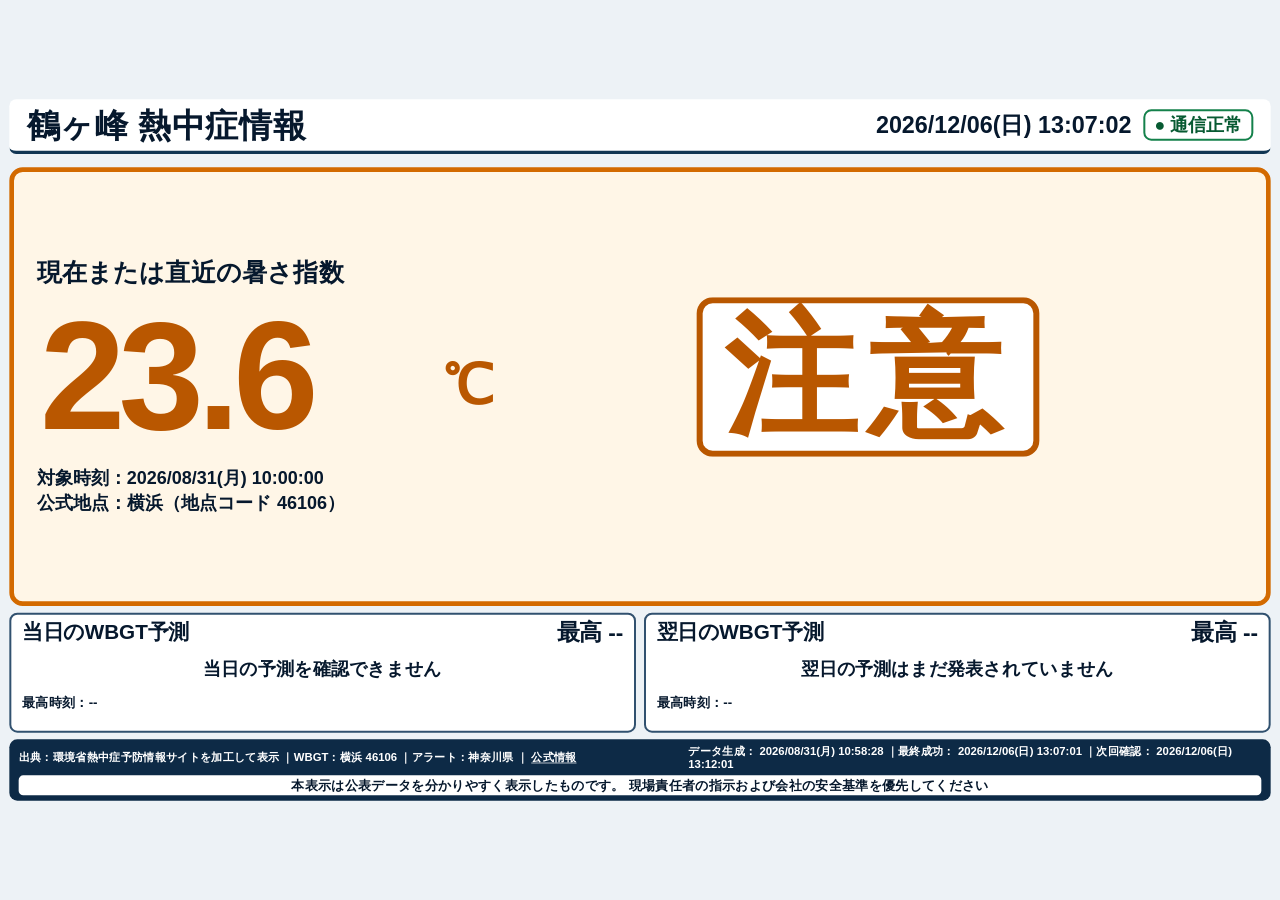
==== index.html @ ee01429f "Update index.html" ====
<!doctype html>
<html lang="ja">
<head>
  <meta charset="utf-8">

  <meta
    name="viewport"
    content="width=device-width, initial-scale=1, viewport-fit=cover"
  >

  <meta name="color-scheme" content="light">

  <meta
    name="description"
    content="神奈川県の熱中症警戒情報と横浜地点の暑さ指数を表示します。"
  >

  <title>鶴ヶ峰 熱中症情報</title>

  <!-- 既存CSSを読み込んだうえで、下のCSSで表示を上書きします -->
  <link rel="stylesheet" href="./style.css">

  <style>
    /*
     * このindex.html内のCSSを最終優先とします。
     * 1920×1080、1366×768、1280×720、ブラウザ拡大縮小に対応します。
     */

    :root {
      color-scheme: light;

      --page-background: #edf2f6;
      --panel-background: #ffffff;
      --text-color: #06182d;
      --sub-text-color: #29435d;
      --primary-color: #103553;
      --border-color: #31516f;

      --unknown-color: #5e6c79;
      --normal-color: #176943;
      --warning-color: #9b3b00;
      --special-color: #711934;
      --failure-color: #8b1e1e;

      font-family:
        "BIZ UDPGothic",
        "Yu Gothic",
        "YuGothic",
        "Meiryo",
        sans-serif;

      font-weight: 700;
      color: var(--text-color);
      background: var(--page-background);
    }

    * {
      box-sizing: border-box;
    }

    html,
    body {
      width: 100%;
      min-width: 0;
      min-height: 100%;
      margin: 0;
      padding: 0;
      background: var(--page-background);
    }

    /*
     * 以前のstyle.cssにあるoverflow:hiddenを上書きします。
     * 低い画面や拡大表示でも、重ねずに必要時だけスクロール可能にします。
     */
    html {
      overflow-x: hidden;
      overflow-y: auto;
    }

    body {
      overflow-x: hidden;
      overflow-y: auto;
    }

    /*
     * 画面全体
     *
     * 通常の16:9画面では1画面に収めます。
     * 高さ不足時は要素を重ねず、自然に下へ続けます。
     */
    .signage {
      width: 100%;
      min-height: 100svh;
      margin: 0;
      padding:
        clamp(6px, 0.8vw, 16px)
        clamp(6px, 0.9vw, 18px);

      display: grid;
      grid-template-columns: minmax(0, 1fr);
      grid-template-areas:
        "header"
        "stale"
        "alert"
        "wbgt"
        "forecasts"
        "footer";

      grid-template-rows:
        auto
        auto
        minmax(0, auto)
        minmax(0, 1fr)
        minmax(0, auto)
        auto;

      gap: clamp(6px, 0.7vw, 14px);
    }

    /*
     * ヘッダー
     */
    .signage-header {
      grid-area: header;

      min-width: 0;
      min-height: clamp(62px, 8vh, 96px);

      display: flex;
      align-items: center;
      justify-content: space-between;
      gap: clamp(8px, 1.2vw, 24px);

      padding:
        clamp(8px, 1vh, 16px)
        clamp(12px, 1.6vw, 30px);

      background: var(--panel-background);
      border-bottom: clamp(5px, 0.4vw, 8px) solid var(--primary-color);
      border-radius: clamp(10px, 0.8vw, 16px);
    }

    .signage-title {
      min-width: 0;
      margin: 0;

      color: var(--text-color);

      font-size: clamp(26px, 3vw, 58px);
      font-weight: 900;
      line-height: 1.08;
      letter-spacing: 0.01em;

      white-space: nowrap;
    }

    .header-information {
      min-width: 0;

      display: flex;
      align-items: center;
      justify-content: flex-end;
      gap: clamp(8px, 1vw, 18px);

      flex: 0 1 auto;
    }

    #clock {
      min-width: 0;

      font-size: clamp(20px, 2vw, 39px);
      font-weight: 800;
      line-height: 1.1;

      white-space: nowrap;
      font-variant-numeric: tabular-nums;
    }

    #net {
      flex: 0 0 auto;

      padding: 0.22em 0.5em;

      color: var(--failure-color);
      background: #ffffff;
      border: clamp(3px, 0.25vw, 5px) solid currentColor;
      border-radius: 12px;

      font-size: clamp(18px, 1.6vw, 31px);
      font-weight: 900;
      line-height: 1.1;

      white-space: nowrap;
    }

    #net.ok {
      color: #075a32;
      border-color: #14814b;
    }

    #net.ng {
      color: var(--failure-color);
      border-color: #b32d23;
    }

    /*
     * 古いデータ警告
     */
    #stale {
      grid-area: stale;

      width: 100%;
      margin: 0;
      padding: clamp(7px, 0.7vh, 12px) clamp(12px, 1vw, 20px);

      color: #ffffff;
      background: #8b1e1e;
      border: clamp(3px, 0.25vw, 5px) solid #ffffff;
      border-radius: 12px;

      text-align: center;

      font-size: clamp(20px, 2.2vw, 42px);
      font-weight: 900;
      line-height: 1.15;
    }

    #stale[hidden] {
      display: none !important;
    }

    #stale.critical {
      background: #51000f;
      border-color: #ffccd4;
    }

    /*
     * テスト表示
     */
    #test {
      position: fixed;
      z-index: 9999;
      top: 0;
      right: 0;
      left: 0;

      padding: 8px 16px;

      color: #ffffff;
      background: #7a001e;
      border-bottom: 6px solid #ffffff;

      text-align: center;

      font-size: clamp(24px, 2.4vw, 44px);
      font-weight: 900;
    }

    #test[hidden] {
      display: none !important;
    }

    /*
     * アラート領域
     */
    .alert-panel {
      grid-area: alert;

      min-width: 0;
      min-height: clamp(170px, 28vh, 320px);

      display: grid;
      grid-template-columns: clamp(62px, 6vw, 112px) minmax(0, 1fr);
      align-items: center;
      gap: clamp(12px, 1.4vw, 28px);

      padding:
        clamp(14px, 1.5vh, 24px)
        clamp(16px, 2vw, 38px);

      background: var(--panel-background);
      border: clamp(6px, 0.55vw, 11px) solid var(--unknown-color);
      border-radius: clamp(14px, 1vw, 20px);
    }

    .alert-symbol {
      width: clamp(58px, 5.6vw, 104px);
      height: clamp(58px, 5.6vw, 104px);

      display: grid;
      place-items: center;

      color: #ffffff;
      background: var(--unknown-color);
      border-radius: 50%;

      font-size: clamp(40px, 4.3vw, 80px);
      font-weight: 900;
      line-height: 1;
    }

    .alert-content {
      min-width: 0;
    }

    .alert-caption {
      display: block;

      margin: 0 0 clamp(2px, 0.3vh, 7px);

      color: var(--text-color);

      font-size: clamp(17px, 1.55vw, 30px);
      font-weight: 800;
      line-height: 1.2;
    }

    #alertText {
      margin: 0;

      color: var(--text-color);

      font-size: clamp(42px, 5.2vw, 96px);
      font-weight: 900;
      line-height: 1.02;

      overflow-wrap: anywhere;
    }

    #alertTime {
      margin: clamp(4px, 0.5vh, 9px) 0 0;

      color: var(--text-color);

      font-size: clamp(18px, 1.6vw, 31px);
      font-weight: 800;
      line-height: 1.2;

      overflow-wrap: anywhere;
    }

    .alert-panel.special {
      background: #fff2f6;
      border-color: var(--special-color);
    }

    .alert-panel.special .alert-symbol {
      background: var(--special-color);
    }

    .alert-panel.warning {
      background: #fff6ed;
      border-color: var(--warning-color);
    }

    .alert-panel.warning .alert-symbol {
      background: var(--warning-color);
    }

    .alert-panel.none {
      background: #f0fff8;
      border-color: var(--normal-color);
    }

    .alert-panel.none .alert-symbol {
      background: var(--normal-color);
    }

    .alert-panel.unknown {
      background: #ffffff;
      border-color: var(--unknown-color);
    }

    .alert-panel.unknown .alert-symbol {
      background: var(--unknown-color);
    }

    /*
     * WBGT領域
     */
    .wbgt-panel {
      grid-area: wbgt;

      min-width: 0;
      min-height: clamp(220px, 30vh, 360px);

      display: grid;
      grid-template-columns: minmax(0, 1fr);
      align-content: center;

      padding:
        clamp(12px, 1.4vh, 24px)
        clamp(16px, 1.6vw, 30px);

      background: var(--panel-background);
      border: clamp(4px, 0.35vw, 7px) solid var(--border-color);
      border-radius: clamp(14px, 1vw, 20px);
    }

    .panel-heading {
      margin: 0 0 clamp(7px, 0.8vh, 14px);

      color: var(--text-color);

      font-size: clamp(24px, 2.2vw, 42px);
      font-weight: 900;
      line-height: 1.15;
    }

    .wbgt-main {
      min-width: 0;

      display: flex;
      align-items: baseline;
      flex-wrap: wrap;
      gap:
        clamp(6px, 0.7vw, 14px)
        clamp(10px, 1.2vw, 24px);
    }

    #value {
      color: var(--text-color);

      font-size: clamp(96px, 14vw, 245px);
      font-weight: 900;
      line-height: 0.88;

      font-variant-numeric: tabular-nums;
      letter-spacing: -0.04em;
    }

    .wbgt-unit {
      color: var(--text-color);

      font-size: clamp(38px, 4.6vw, 84px);
      font-weight: 900;
      line-height: 1;
    }

    #rank {
      padding: 0.12em 0.3em;

      color: var(--text-color);
      background: #ffffff;
      border: clamp(4px, 0.35vw, 7px) solid currentColor;
      border-radius: 13px;

      font-size: clamp(30px, 3.5vw, 65px);
      font-weight: 900;
      line-height: 1.05;

      white-space: nowrap;
    }

    .wbgt-detail {
      margin: clamp(5px, 0.6vh, 10px) 0 0;

      color: var(--text-color);

      font-size: clamp(17px, 1.45vw, 28px);
      font-weight: 800;
      line-height: 1.25;

      overflow-wrap: anywhere;
    }

    .wbgt-panel.danger {
      background: #fff1f1;
      border-color: #8b1e1e;
    }

    .wbgt-panel.danger #rank {
      color: #8b1e1e;
    }

    .wbgt-panel.severe {
      background: #fff5e9;
      border-color: #9b3b00;
    }

    .wbgt-panel.severe #rank {
      color: #853100;
    }

    .wbgt-panel.caution {
      background: #fffbe8;
      border-color: #806000;
    }

    .wbgt-panel.caution #rank {
      color: #6a4f00;
    }

    .wbgt-panel.safe {
      background: #effcf5;
      border-color: #176b43;
    }

    .wbgt-panel.safe #rank {
      color: #17623e;
    }

    .wbgt-panel.unknown {
      background: #ffffff;
      border-color: var(--unknown-color);
    }

    /*
     * 予測エリア
     */
    .forecast-grid {
      grid-area: forecasts;

      min-width: 0;

      display: grid;
      grid-template-columns: repeat(2, minmax(0, 1fr));
      align-items: stretch;
      gap: clamp(7px, 0.9vw, 16px);
    }

    .forecast-card {
      min-width: 0;

      padding:
        clamp(10px, 1vh, 18px)
        clamp(12px, 1.1vw, 22px);

      background: var(--panel-background);
      border: clamp(3px, 0.3vw, 6px) solid var(--border-color);
      border-radius: clamp(12px, 0.9vw, 18px);
    }

    .forecast-header {
      min-width: 0;

      display: flex;
      align-items: center;
      justify-content: space-between;
      gap: 12px;
    }

    .forecast-title {
      min-width: 0;
      margin: 0;

      font-size: clamp(23px, 2.1vw, 40px);
      font-weight: 900;
      line-height: 1.15;
    }

    .forecast-maximum {
      flex: 0 0 auto;

      font-size: clamp(24px, 2.35vw, 45px);
      font-weight: 900;
      line-height: 1;

      white-space: nowrap;
    }

    .slots {
      min-width: 0;

      display: grid;
      grid-template-columns: repeat(6, minmax(0, 1fr));
      gap: clamp(3px, 0.35vw, 8px);

      margin-top: clamp(7px, 0.7vh, 12px);
    }

    .slot {
      min-width: 0;

      padding: clamp(3px, 0.35vw, 7px);

      background: #edf3f8;
      border: clamp(2px, 0.18vw, 3px) solid #9aabba;
      border-radius: 9px;

      text-align: center;
    }

    .slot time {
      display: block;

      font-size: clamp(14px, 1.15vw, 22px);
      font-weight: 800;
      line-height: 1.1;

      white-space: nowrap;
    }

    .slot b {
      display: block;

      font-size: clamp(24px, 2.3vw, 44px);
      font-weight: 900;
      line-height: 1.1;

      white-space: nowrap;
    }

    .empty {
      grid-column: 1 / -1;

      padding: clamp(14px, 1.8vh, 30px) 8px;

      text-align: center;

      font-size: clamp(19px, 1.7vw, 32px);
      font-weight: 800;
      line-height: 1.25;
    }

    .forecast-time {
      margin: clamp(5px, 0.6vh, 10px) 0 0;

      font-size: clamp(16px, 1.35vw, 26px);
      font-weight: 800;
      line-height: 1.2;
    }

    /*
     * フッター
     */
    .signage-footer {
      grid-area: footer;

      min-width: 0;

      display: grid;
      grid-template-columns: minmax(0, 1.2fr) minmax(0, 1fr);
      align-items: center;
      gap: 5px 18px;

      padding:
        clamp(7px, 0.7vh, 12px)
        clamp(10px, 1vw, 20px);

      color: #ffffff;
      background: #0d2a46;
      border-radius: 12px;

      font-size: clamp(13px, 1vw, 20px);
      font-weight: 800;
      line-height: 1.22;
    }

    .signage-footer a {
      color: #ffffff;
      text-decoration: underline;
      text-underline-offset: 0.12em;
    }

    .footer-source,
    .footer-times {
      min-width: 0;
      overflow-wrap: anywhere;
    }

    .footer-notice {
      grid-column: 1 / -1;

      margin: 0;
      padding: 4px 8px;

      color: var(--text-color);
      background: #ffffff;
      border-radius: 7px;

      text-align: center;

      font-size: clamp(15px, 1.25vw, 24px);
      font-weight: 900;
      line-height: 1.2;
    }

    /*
     * 画面幅が狭い場合
     */
    @media (max-width: 1100px) {
      .signage-header {
        align-items: flex-start;
        flex-direction: column;
      }

      .signage-title {
        white-space: normal;
      }

      .header-information {
        width: 100%;
        justify-content: space-between;
      }

      .forecast-grid {
        grid-template-columns: minmax(0, 1fr);
      }

      .signage-footer {
        grid-template-columns: minmax(0, 1fr);
      }

      .footer-notice {
        grid-column: 1;
      }
    }

    /*
     * 高さが小さい16:9画面
     *
     * 各領域の高さを固定せず、文字サイズと余白だけを抑えます。
     * 重なりを発生させません。
     */
    @media (max-height: 820px) and (min-width: 1101px) {
      .signage {
        gap: 6px;
        padding: 6px 8px;
      }

      .signage-header {
        min-height: 58px;
        padding-top: 5px;
        padding-bottom: 5px;
      }

      .alert-panel {
        min-height: 145px;
        padding-top: 8px;
        padding-bottom: 8px;
      }

      .wbgt-panel {
        min-height: 190px;
        padding-top: 8px;
        padding-bottom: 8px;
      }

      #value {
        font-size: clamp(82px, 10.5vw, 145px);
      }

      .forecast-card {
        padding-top: 6px;
        padding-bottom: 6px;
      }

      .slot {
        padding-top: 2px;
        padding-bottom: 2px;
      }

      .footer-notice {
        font-size: clamp(14px, 1.1vw, 20px);
      }
    }

    /*
     * ブラウザ拡大率が高い場合や極端に小さい画面
     */
    @media (max-width: 760px) {
      .header-information {
        align-items: flex-start;
        flex-direction: column;
      }

      .alert-panel {
        grid-template-columns: minmax(0, 1fr);
      }

      .alert-symbol {
        width: 56px;
        height: 56px;
      }

      .wbgt-main {
        align-items: flex-start;
      }

      .slots {
        grid-template-columns: repeat(3, minmax(0, 1fr));
      }
    }

    /*
     * OSやブラウザで動きを抑制する設定
     */
    @media (prefers-reduced-motion: reduce) {
      *,
      *::before,
      *::after {
        scroll-behavior: auto !important;
        animation: none !important;
        transition: none !important;
      }
    }
  </style>
</head>

<body>
  <!-- ローカルテスト時のみscript.jsが表示に切り替える領域 -->
  <div id="test" hidden>
    テスト表示・実情報ではありません
  </div>

  <main class="signage">
    <!-- ヘッダー -->
    <header class="signage-header">
      <h1 class="signage-title">
        鶴ヶ峰 熱中症情報
      </h1>

      <div class="header-information">
        <time id="clock" aria-label="現在日時">
          --/--/-- --:--:--
        </time>

        <span id="net" role="status">
          ● 取得中
        </span>
      </div>
    </header>

    <!-- 15分・30分経過時の警告 -->
    <div id="stale" role="alert" hidden></div>

    <!-- 熱中症警戒情報 -->
    <section
      id="alert"
      class="alert-panel unknown"
      aria-labelledby="alertText"
    >
      <div class="alert-symbol" aria-hidden="true">
        !
      </div>

      <div class="alert-content">
        <span class="alert-caption">
          熱中症警戒情報｜対象：神奈川県
        </span>

        <h2 id="alertText">
          情報取得中
        </h2>

        <p id="alertTime">
          発表日時：--
        </p>
      </div>
    </section>

    <!-- 現在または直近のWBGT -->
    <section
      id="wbgt"
      class="wbgt-panel unknown"
      aria-labelledby="wbgtHeading"
    >
      <h2 id="wbgtHeading" class="panel-heading">
        現在または直近の暑さ指数
      </h2>

      <div class="wbgt-main">
        <span id="value">
          --
        </span>

        <span class="wbgt-unit">
          ℃
        </span>

        <strong id="rank">
          判定不能
        </strong>
      </div>

      <p id="obsTime" class="wbgt-detail">
        対象時刻：--
      </p>

      <p class="wbgt-detail">
        公式地点：横浜（地点コード 46106）
      </p>
    </section>

    <!-- 予測 -->
    <section
      class="forecast-grid"
      aria-label="暑さ指数予測"
    >
      <!-- 当日 -->
      <article class="forecast-card">
        <div class="forecast-header">
          <h2 class="forecast-title">
            当日のWBGT予測
          </h2>

          <strong id="todayMax" class="forecast-maximum">
            最高 --
          </strong>
        </div>

        <div id="today" class="slots">
          <div class="empty">
            予測データを取得しています
          </div>
        </div>

        <p id="todayAt" class="forecast-time">
          最高時刻：--
        </p>
      </article>

      <!-- 翌日 -->
      <article class="forecast-card">
        <div class="forecast-header">
          <h2 class="forecast-title">
            翌日のWBGT予測
          </h2>

          <strong id="tomMax" class="forecast-maximum">
            最高 --
          </strong>
        </div>

        <div id="tom" class="slots">
          <div class="empty">
            予測データを取得しています
          </div>
        </div>

        <p id="tomAt" class="forecast-time">
          最高時刻：--
        </p>
      </article>
    </section>

    <!-- フッター -->
    <footer class="signage-footer">
      <div class="footer-source">
        出典：環境省熱中症予防情報サイトを加工して表示
        ｜WBGT：横浜 46106
        ｜アラート：神奈川県
        ｜
        <a
          href="https://www.wbgt.env.go.jp/"
          target="_blank"
          rel="noopener noreferrer"
        >
          公式情報
        </a>
      </div>

      <div class="footer-times">
        データ生成：
        <span id="generated">--</span>
        ｜最終成功：
        <span id="success">--</span>
        ｜次回確認：
        <span id="next">--</span>
      </div>

      <p class="footer-notice">
        本表示は公表データを分かりやすく表示したものです。
        現場責任者の指示および会社の安全基準を優先してください
      </p>
    </footer>

    <!--
      script.jsとの互換性維持用です。
      「いま取る行動」は画面へ表示しません。
    -->
    <span id="action" hidden aria-hidden="true"></span>
  </main>

<script src="./config.js?v=31"></script>
<script src="./script.js?v=31"></script>
  <style id="signage-auto-fit-style">
  /*
   * サイネージ全体を1920×1080の固定キャンバスとして構成し、
   * ブラウザの表示領域に合わせて画面全体を自動縮小します。
   *
   * ブラウザズームによって各パネルの配置を変更せず、
   * 完成した16:9画面を丸ごと拡大縮小します。
   */

  html,
  body {
    width: 100%;
    height: 100%;
    min-width: 0;
    min-height: 0;
    margin: 0;
    padding: 0;
    overflow: hidden !important;
    background: #edf2f6;
  }

  body {
    position: relative;
  }

  /*
   * 1920×1080の固定レイアウト
   */
  main.signage {
    position: absolute !important;
    top: 0;
    left: 0;

    width: 1920px !important;
    min-width: 1920px !important;
    max-width: none !important;

    height: 1080px !important;
    min-height: 1080px !important;
    max-height: 1080px !important;

    margin: 0 !important;
    padding: 14px !important;

    display: grid !important;

    grid-template-columns: minmax(0, 1fr) !important;

    grid-template-areas:
      "header"
      "stale"
      "alert"
      "wbgt"
      "forecasts"
      "footer" !important;

    grid-template-rows:
      82px
      auto
      240px
      minmax(280px, 1fr)
      180px
      92px !important;

    gap: 10px !important;

    overflow: hidden !important;

    transform-origin: top left !important;

    /*
     * JavaScriptがこの値を表示領域に応じて変更します。
     */
    transform: scale(var(--signage-scale, 1)) !important;
  }

  /*
   * ブラウザズーム時もヘッダーを横並びのまま維持
   */
  main.signage .signage-header {
    min-width: 0 !important;
    width: auto !important;
    min-height: 0 !important;
    height: auto !important;

    display: flex !important;
    flex-direction: row !important;
    align-items: center !important;
    justify-content: space-between !important;

    padding: 8px 26px !important;
    gap: 20px !important;
  }

  main.signage .signage-title {
    margin: 0 !important;

    font-size: 50px !important;
    line-height: 1 !important;

    white-space: nowrap !important;
  }

  main.signage .header-information {
    width: auto !important;

    display: flex !important;
    flex-direction: row !important;
    align-items: center !important;
    justify-content: flex-end !important;

    gap: 18px !important;
  }

  main.signage #clock {
    font-size: 35px !important;
    line-height: 1 !important;
    white-space: nowrap !important;
  }

  main.signage #net {
    font-size: 27px !important;
    white-space: nowrap !important;
  }

  /*
   * 更新停止警告
   */
  main.signage #stale {
    width: 100% !important;
    margin: 0 !important;
    padding: 8px 16px !important;

    font-size: 34px !important;
    line-height: 1.1 !important;
  }

  main.signage #stale[hidden] {
    display: none !important;
  }

  /*
   * アラート領域
   */
  main.signage .alert-panel {
    min-width: 0 !important;
    width: auto !important;

    min-height: 0 !important;
    height: auto !important;

    display: grid !important;
    grid-template-columns: 96px minmax(0, 1fr) !important;
    align-items: center !important;

    gap: 24px !important;
    padding: 18px 32px !important;
  }

  main.signage .alert-symbol {
    width: 84px !important;
    height: 84px !important;

    font-size: 65px !important;
  }

  main.signage .alert-caption {
    font-size: 26px !important;
    line-height: 1.1 !important;
  }

  main.signage #alertText {
    margin: 4px 0 !important;

    font-size: 73px !important;
    line-height: 1 !important;

    white-space: normal !important;
    overflow-wrap: anywhere !important;
  }

  main.signage #alertTime {
    margin: 5px 0 0 !important;

    font-size: 27px !important;
    line-height: 1.1 !important;
  }

  /*
   * WBGT領域
   */
  main.signage .wbgt-panel {
    min-width: 0 !important;
    width: auto !important;

    min-height: 0 !important;
    height: auto !important;

    padding: 14px 26px !important;

    display: grid !important;
    grid-template-columns: minmax(0, 1fr) !important;
    align-content: center !important;

    overflow: hidden !important;
  }

  main.signage .panel-heading {
    margin: 0 0 6px !important;

    font-size: 33px !important;
    line-height: 1.1 !important;
  }

  main.signage .wbgt-main {
    display: flex !important;
    flex-direction: row !important;
    flex-wrap: nowrap !important;
    align-items: baseline !important;

    gap: 18px !important;
  }

  main.signage #value {
    font-size: 205px !important;
    line-height: 0.84 !important;
    letter-spacing: -8px !important;

    white-space: nowrap !important;
  }

  main.signage .wbgt-unit {
    font-size: 70px !important;
    line-height: 1 !important;
  }

  main.signage #rank {
    padding: 6px 14px !important;

    font-size: 50px !important;
    line-height: 1 !important;

    white-space: nowrap !important;
  }

  main.signage .wbgt-detail {
    margin: 4px 0 0 !important;

    font-size: 24px !important;
    line-height: 1.15 !important;
  }

  /*
   * 当日・翌日の予測は常に横並び
   */
  main.signage .forecast-grid {
    min-width: 0 !important;
    width: auto !important;

    display: grid !important;
    grid-template-columns:
      minmax(0, 1fr)
      minmax(0, 1fr) !important;

    gap: 12px !important;
  }

  main.signage .forecast-card {
    min-width: 0 !important;
    width: auto !important;

    padding: 9px 16px !important;

    overflow: hidden !important;
  }

  main.signage .forecast-header {
    display: flex !important;
    flex-direction: row !important;
    align-items: center !important;
    justify-content: space-between !important;

    gap: 10px !important;
  }

  main.signage .forecast-title {
    margin: 0 !important;

    font-size: 31px !important;
    line-height: 1 !important;

    white-space: nowrap !important;
  }

  main.signage .forecast-maximum {
    font-size: 34px !important;
    line-height: 1 !important;
    white-space: nowrap !important;
  }

  main.signage .slots {
    min-width: 0 !important;

    display: grid !important;
    grid-template-columns:
      repeat(6, minmax(0, 1fr)) !important;

    gap: 5px !important;
    margin-top: 7px !important;
  }

  main.signage .slot {
    min-width: 0 !important;

    padding: 3px !important;
  }

  main.signage .slot time {
    font-size: 20px !important;
    line-height: 1 !important;
    white-space: nowrap !important;
  }

  main.signage .slot b {
    font-size: 35px !important;
    line-height: 1.05 !important;
    white-space: nowrap !important;
  }

  main.signage .empty {
    grid-column: 1 / -1 !important;

    padding: 18px 6px !important;

    font-size: 27px !important;
    line-height: 1.1 !important;
  }

  main.signage .forecast-time {
    margin: 5px 0 0 !important;

    font-size: 20px !important;
    line-height: 1 !important;
  }

  /*
   * フッターは常に2列
   */
  main.signage .signage-footer {
    min-width: 0 !important;
    width: auto !important;

    display: grid !important;
    grid-template-columns:
      minmax(0, 1.15fr)
      minmax(0, 1fr) !important;

    align-items: center !important;

    gap: 4px 16px !important;
    padding: 7px 14px !important;

    font-size: 17px !important;
    line-height: 1.15 !important;

    overflow: hidden !important;
  }

  main.signage .footer-source,
  main.signage .footer-times {
    min-width: 0 !important;
    overflow-wrap: anywhere !important;
  }

  main.signage .footer-notice {
    grid-column: 1 / -1 !important;

    margin: 0 !important;
    padding: 4px 8px !important;

    font-size: 20px !important;
    line-height: 1.1 !important;
  }

  /*
   * 以前設定した画面幅・画面高さ用のメディアクエリを
   * 実質的に無効化するため、固定レイアウトを再指定します。
   */
  @media (max-width: 1100px) {
    main.signage .signage-header {
      flex-direction: row !important;
      align-items: center !important;
    }

    main.signage .signage-title {
      white-space: nowrap !important;
    }

    main.signage .header-information {
      width: auto !important;
      flex-direction: row !important;
      justify-content: flex-end !important;
    }

    main.signage .forecast-grid {
      grid-template-columns:
        minmax(0, 1fr)
        minmax(0, 1fr) !important;
    }

    main.signage .signage-footer {
      grid-template-columns:
        minmax(0, 1.15fr)
        minmax(0, 1fr) !important;
    }

    main.signage .footer-notice {
      grid-column: 1 / -1 !important;
    }
  }

  @media (max-width: 760px) {
    main.signage .header-information {
      flex-direction: row !important;
      align-items: center !important;
    }

    main.signage .alert-panel {
      grid-template-columns:
        96px
        minmax(0, 1fr) !important;
    }

    main.signage .slots {
      grid-template-columns:
        repeat(6, minmax(0, 1fr)) !important;
    }
  }
</style>

<script>
  (() => {
    'use strict';

    const DESIGN_WIDTH = 1920;
    const DESIGN_HEIGHT = 1080;

    let resizeFrame = 0;

    function fitSignageToViewport() {
      const signage = document.querySelector('main.signage');

      if (!signage) {
        return;
      }

      /*
       * visualViewportが使用できる場合は、
       * ブラウザズーム後の実際の表示領域を利用します。
       */
      const viewportWidth =
        window.visualViewport?.width ||
        document.documentElement.clientWidth ||
        window.innerWidth;

      const viewportHeight =
        window.visualViewport?.height ||
        document.documentElement.clientHeight ||
        window.innerHeight;

      if (
        !Number.isFinite(viewportWidth) ||
        !Number.isFinite(viewportHeight) ||
        viewportWidth <= 0 ||
        viewportHeight <= 0
      ) {
        return;
      }

      /*
       * 横方向と縦方向の両方に収まる倍率を採用します。
       * 拡大時も縮小時も、パネルの配置関係は変えません。
       */
      const scale = Math.min(
        viewportWidth / DESIGN_WIDTH,
        viewportHeight / DESIGN_HEIGHT
      );

      const safeScale =
        Number.isFinite(scale) && scale > 0
          ? scale
          : 1;

      signage.style.setProperty(
        '--signage-scale',
        String(safeScale)
      );

      /*
       * 画面中央へ配置します。
       */
      const displayedWidth =
        DESIGN_WIDTH * safeScale;

      const displayedHeight =
        DESIGN_HEIGHT * safeScale;

      const left = Math.max(
        0,
        (viewportWidth - displayedWidth) / 2
      );

      const top = Math.max(
        0,
        (viewportHeight - displayedHeight) / 2
      );

      signage.style.left = `${left}px`;
      signage.style.top = `${top}px`;
    }

    function requestFit() {
      window.cancelAnimationFrame(resizeFrame);

      resizeFrame = window.requestAnimationFrame(
        fitSignageToViewport
      );
    }

    document.addEventListener(
      'DOMContentLoaded',
      requestFit
    );

    window.addEventListener(
      'load',
      requestFit
    );

    window.addEventListener(
      'resize',
      requestFit
    );

    window.addEventListener(
      'orientationchange',
      requestFit
    );

    if (window.visualViewport) {
      window.visualViewport.addEventListener(
        'resize',
        requestFit
      );

      window.visualViewport.addEventListener(
        'scroll',
        requestFit
      );
    }

    requestFit();
  })();
</script>
  <style id="wbgt-level-display-style">
  /*
   * 上段の熱中症警戒情報パネルを非表示にします。
   * HTML要素はJavaScriptとの互換性維持のため残します。
   */
  main.signage .alert-panel {
    display: none !important;
  }

  /*
   * アラート領域をレイアウトから削除し、
   * WBGT表示へ広い面積を配分します。
   */
  main.signage {
    grid-template-areas:
      "header"
      "stale"
      "wbgt"
      "forecasts"
      "footer" !important;

    grid-template-rows:
      82px
      auto
      minmax(0, 1fr)
      180px
      92px !important;
  }

  /*
   * WBGTパネル
   */
  main.signage .wbgt-panel {
    min-width: 0 !important;
    min-height: 0 !important;
    height: auto !important;

    display: grid !important;
    grid-template-columns: minmax(0, 1fr) !important;
    align-content: center !important;

    padding: 24px 34px !important;

    border-width: 7px !important;
    border-radius: 20px !important;

    overflow: hidden !important;
  }

  /*
   * 「現在または直近の暑さ指数」
   */
  main.signage .panel-heading {
    margin: 0 0 10px !important;

    font-size: 38px !important;
    font-weight: 900 !important;
    line-height: 1.1 !important;
  }

  /*
   * WBGT数値、単位、判定文字を横一列に配置します。
   */
  main.signage .wbgt-main {
    min-width: 0 !important;

    display: flex !important;
    flex-direction: row !important;
    flex-wrap: nowrap !important;
    align-items: center !important;

    gap: 24px !important;

    overflow: hidden !important;
  }

  /*
   * WBGT数値
   */
  main.signage #value {
    flex: 0 0 auto !important;

    font-size: 230px !important;
    font-weight: 900 !important;
    line-height: 0.88 !important;
    letter-spacing: -10px !important;

    white-space: nowrap !important;
  }

  /*
   * ℃
   */
  main.signage .wbgt-unit {
    flex: 0 0 auto !important;

    margin-right: 8px !important;

    font-size: 82px !important;
    font-weight: 900 !important;
    line-height: 1 !important;

    white-space: nowrap !important;
  }

  /*
   * 判定文字
   *
   * 30.5℃と同程度に目立つ大きさにします。
   * 長い「厳重警戒」も1920px内へ収まるよう、
   * 数値より少し小さい145pxにしています。
   */
  main.signage #rank {
    flex: 0 1 auto !important;
    min-width: 0 !important;

    display: inline-flex !important;
    align-items: center !important;
    justify-content: center !important;

    margin-left: 12px !important;
    padding: 10px 24px !important;

    font-size: 145px !important;
    font-weight: 900 !important;
    line-height: 1 !important;
    letter-spacing: 0.01em !important;

    white-space: nowrap !important;

    background: #ffffff !important;
    border: 9px solid currentColor !important;
    border-radius: 22px !important;
  }

  /*
   * 対象時刻、公式地点
   */
  main.signage .wbgt-detail {
    margin: 7px 0 0 !important;

    font-size: 27px !important;
    font-weight: 800 !important;
    line-height: 1.15 !important;
  }

  /*
   * 危険
   * WBGT 31以上
   */
  main.signage .wbgt-panel.danger {
    color: #7a0614 !important;
    background: #fff0f2 !important;
    border-color: #7a0614 !important;
  }

  main.signage .wbgt-panel.danger #value,
  main.signage .wbgt-panel.danger .wbgt-unit,
  main.signage .wbgt-panel.danger #rank {
    color: #7a0614 !important;
  }

  /*
   * 厳重警戒
   * WBGT 28以上31未満
   */
  main.signage .wbgt-panel.severe {
    color: #65207d !important;
    background: #f9efff !important;
    border-color: #65207d !important;
  }

  main.signage .wbgt-panel.severe #value,
  main.signage .wbgt-panel.severe .wbgt-unit,
  main.signage .wbgt-panel.severe #rank {
    color: #65207d !important;
  }

  /*
   * 警戒
   * WBGT 25以上28未満
   */
  main.signage .wbgt-panel.warning {
    color: #c01818 !important;
    background: #fff1f1 !important;
    border-color: #c01818 !important;
  }

  main.signage .wbgt-panel.warning #value,
  main.signage .wbgt-panel.warning .wbgt-unit,
  main.signage .wbgt-panel.warning #rank {
    color: #c01818 !important;
  }

  /*
   * 注意
   * WBGT 21以上25未満
   */
  main.signage .wbgt-panel.attention {
    color: #b95700 !important;
    background: #fff6e7 !important;
    border-color: #d36a00 !important;
  }

  main.signage .wbgt-panel.attention #value,
  main.signage .wbgt-panel.attention .wbgt-unit,
  main.signage .wbgt-panel.attention #rank {
    color: #b95700 !important;
  }

  /*
   * ほぼ安全
   * WBGT 21未満
   */
  main.signage .wbgt-panel.safe {
    color: #08713e !important;
    background: #effcf5 !important;
    border-color: #08713e !important;
  }

  main.signage .wbgt-panel.safe #value,
  main.signage .wbgt-panel.safe .wbgt-unit,
  main.signage .wbgt-panel.safe #rank {
    color: #08713e !important;
  }

  /*
   * 判定不能
   */
  main.signage .wbgt-panel.unknown {
    color: #52616e !important;
    background: #f5f7f8 !important;
    border-color: #667582 !important;
  }

  main.signage .wbgt-panel.unknown #value,
  main.signage .wbgt-panel.unknown .wbgt-unit,
  main.signage .wbgt-panel.unknown #rank {
    color: #52616e !important;
  }

    /* WBGT数値と判定を左右にバランスよく配置 */

main.signage .wbgt-main {
  width: 100% !important;
  min-width: 0 !important;

  display: grid !important;
  grid-template-columns: 700px minmax(0, 1fr) !important;
  align-items: center !important;

  margin: 5px 0 10px !important;
  padding: 0 45px 0 5px !important;
}

/* 数値と℃を左側の1列にまとめる */

main.signage #value {
  grid-column: 1 !important;
  grid-row: 1 !important;

  justify-self: start !important;

  margin: 0 !important;
  padding: 0 110px 0 0 !important;

  font-size: 230px !important;
  font-weight: 900 !important;
  line-height: 0.88 !important;
  letter-spacing: -10px !important;

  white-space: nowrap !important;
}

main.signage .wbgt-unit {
  grid-column: 1 !important;
  grid-row: 1 !important;

  justify-self: end !important;
  align-self: center !important;

  margin: 25px 20px 0 0 !important;

  font-size: 82px !important;
  font-weight: 900 !important;
  line-height: 1 !important;

  white-space: nowrap !important;
}

/* 判定を右側領域の中央に配置 */

main.signage #rank {
  grid-column: 2 !important;
  grid-row: 1 !important;

  justify-self: center !important;
  align-self: center !important;

  display: flex !important;
  align-items: center !important;
  justify-content: center !important;

  min-width: 440px !important;
  max-width: 100% !important;

  margin: 0 !important;
  padding: 15px 32px 22px !important;

  font-size: 190px !important;
  font-weight: 900 !important;
  line-height: 0.92 !important;
  letter-spacing: 0.08em !important;

  text-align: center !important;
  white-space: nowrap !important;

  border: 9px solid currentColor !important;
  border-radius: 24px !important;
}

/* 危険 */

main.signage .wbgt-panel.danger #rank {
  min-width: 460px !important;
  font-size: 190px !important;
}

/* 厳重警戒 */

main.signage .wbgt-panel.severe #rank {
  min-width: 760px !important;
  font-size: 145px !important;
  letter-spacing: 0.02em !important;
}

/* 警戒 */

main.signage .wbgt-panel.warning #rank {
  min-width: 460px !important;
  font-size: 190px !important;
}

/* 注意 */

main.signage .wbgt-panel.attention #rank {
  min-width: 460px !important;
  font-size: 200px !important;
}

/* ほぼ安全 */

main.signage .wbgt-panel.safe #rank {
  min-width: 700px !important;
  font-size: 155px !important;
  letter-spacing: 0.02em !important;
}

/* 判定不能 */

main.signage .wbgt-panel.unknown #rank {
  min-width: 700px !important;
  font-size: 150px !important;
  letter-spacing: 0.02em !important;
}
    
</style>

<script src="./config.js?v=31></script>
<script src="./script.js?v=31"></script>

</body>
</html>
---- style.css ----
:root{font-family:"BIZ UDPGothic","Yu Gothic",Meiryo,sans-serif;color:#07182d;background:#eef3f7;font-weight:700}*{box-sizing:border-box}html,body{margin:0;width:100%;height:100%;overflow:hidden}main{height:100vh;padding:clamp(8px,1vw,18px);display:grid;grid-template-rows:clamp(64px,8vh,90px) auto minmax(210px,31vh) minmax(175px,26vh) auto;gap:clamp(6px,.8vh,12px)}header{background:#fff;border-bottom:7px solid #123b63;border-radius:14px;padding:0 1.5vw;display:flex;align-items:center;justify-content:space-between}h1{font-size:clamp(28px,2.8vw,54px);margin:0;white-space:nowrap}header div{display:flex;gap:16px;align-items:center;font-size:clamp(20px,1.8vw,34px)}#net{border:4px solid #536d85;border-radius:10px;padding:.2em .45em;white-space:nowrap}#net.ok{color:#075a32;border-color:#14814b}#net.ng{color:#8d1b13;border-color:#b32d23}.alert{border:9px solid #5d6a76;border-radius:18px;background:#fff;display:grid;grid-template-columns:clamp(60px,6vw,105px) 1fr;align-items:center;padding:8px 2vw}.alert>b{display:grid;place-items:center;color:#fff;background:#5d6a76;border-radius:50%;width:clamp(52px,5vw,86px);height:clamp(52px,5vw,86px);font-size:clamp(40px,4vw,70px)}.alert small{font-size:clamp(20px,1.6vw,30px)}.alert h2{font-size:clamp(48px,5vw,90px);line-height:1;margin:4px 0}.alert p{font-size:clamp(20px,1.6vw,30px);margin:0}.alert.special{border-color:#711934;background:#fff2f6}.alert.special>b{background:#711934}.alert.warning{border-color:#a94000;background:#fff6ed}.alert.warning>b{background:#a94000}.alert.none{border-color:#176943;background:#f0fff8}.alert.none>b{background:#176943}.middle,.forecasts{display:grid;grid-template-columns:1.08fr .92fr;gap:clamp(7px,1vw,15px)}.card{background:#fff;border:5px solid #31516f;border-radius:18px;padding:clamp(9px,1.1vw,20px)}.card h3{font-size:clamp(24px,2vw,38px);margin:0}.number{display:flex;align-items:baseline;gap:1vw}.number span{font-size:clamp(105px,10.5vw,195px);line-height:.95}.number i{font-style:normal;font-size:clamp(38px,3.5vw,65px)}.number strong{font-size:clamp(34px,3vw,56px);border:6px solid currentColor;border-radius:12px;padding:.1em .25em}.card>p{font-size:clamp(18px,1.45vw,28px);margin:5px 0}.action{display:flex;flex-direction:column;justify-content:center}.action #action{font-size:clamp(34px,3vw,56px);line-height:1.26}.danger{border-color:#8b1e1e;background:#fff1f1}.danger .number strong{color:#8b1e1e}.severe{border-color:#a43d00;background:#fff5e9}.severe .number strong{color:#8a3400}.caution{border-color:#087585;background:#ecfbff}.caution .number strong{color:#075f6d}.safe{border-color:#176b43;background:#effcf5}.safe .number strong{color:#17623e}.forecasts{grid-template-columns:1fr 1fr}.fhead{display:flex;justify-content:space-between;align-items:center}.fhead strong{font-size:clamp(27px,2.3vw,44px)}.slots{display:grid;grid-template-columns:repeat(6,1fr);gap:5px;margin-top:7px}.slot{background:#edf3f8;border:3px solid #9aabba;border-radius:9px;text-align:center;padding:4px}.slot time{display:block;font-size:clamp(16px,1.2vw,23px)}.slot b{font-size:clamp(28px,2.4vw,45px)}.empty{grid-column:1/-1;text-align:center;font-size:clamp(22px,1.8vw,34px);padding:20px}footer{background:#0d2a46;color:#fff;border-radius:12px;padding:7px 1vw;font-size:clamp(14px,1vw,20px);display:grid;grid-template-columns:1.2fr 1fr;gap:4px 16px}footer a{color:#fff}footer em{grid-column:1/-1;background:#fff;color:#07182d;text-align:center;font-style:normal;font-size:clamp(18px,1.35vw,26px);border-radius:7px;padding:4px}#stale,#test{background:#901d15;color:#fff;border:5px solid #fff;text-align:center;font-size:clamp(26px,2.4vw,44px);padding:6px;border-radius:12px}#stale.critical{background:#51000f}#test{position:fixed;z-index:9;inset:0 0 auto 0;border-radius:0}@media(max-height:800px){main{grid-template-rows:58px auto 205px 175px auto}.number span{font-size:98px}.action #action{font-size:29px}.alert h2{font-size:44px}.slots{margin-top:3px}.slot b{font-size:27px}footer{font-size:13px}footer em{font-size:16px}}
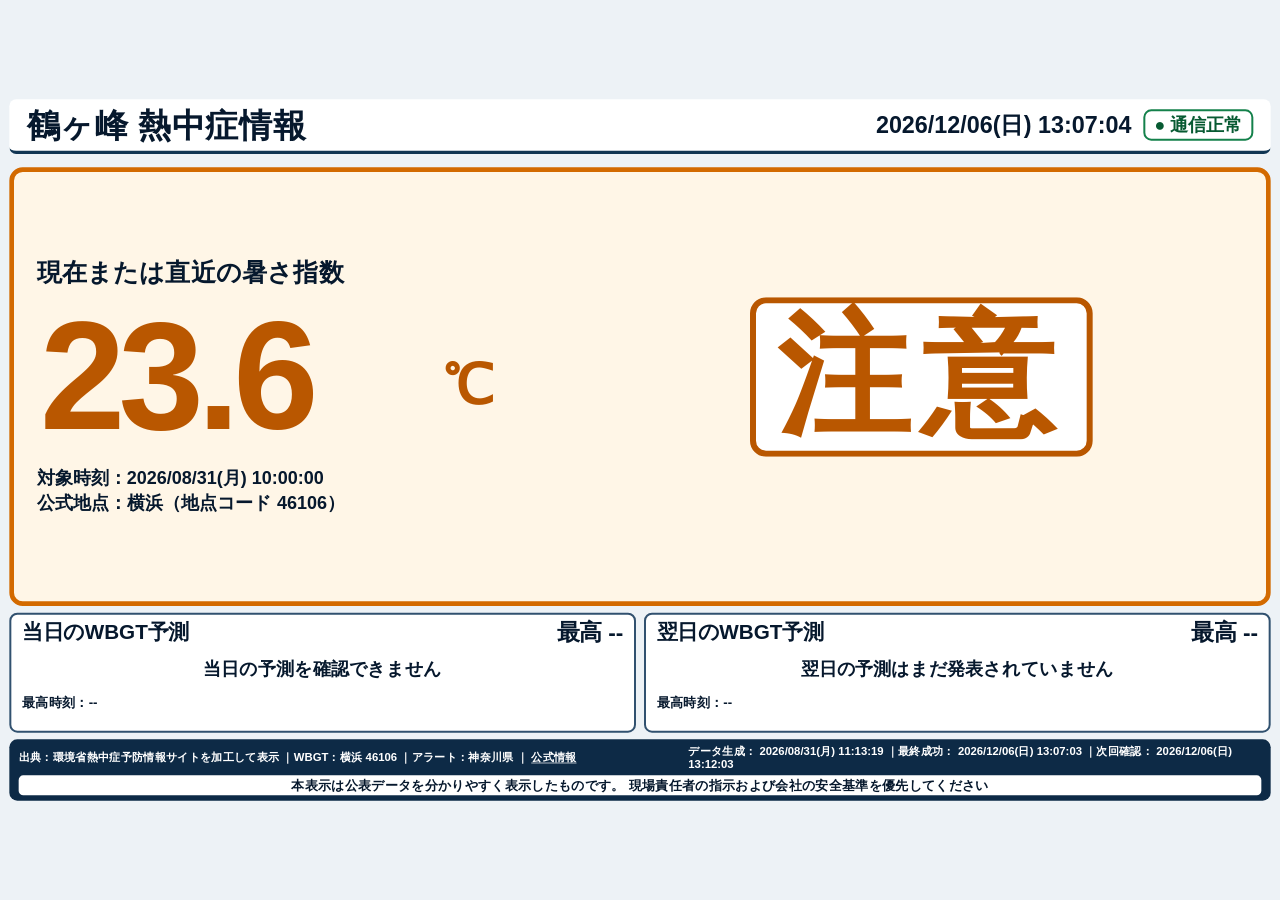
==== commit c89fd3aa: "Update index.html" ====
--- a/index.html
+++ b/index.html
@@ -1837,6 +1837,7 @@
 
   justify-self: center !important;
   align-self: center !important;
+  transform: translateX(80px) !important;
 
   display: flex !important;
   align-items: center !important;
@@ -1907,7 +1908,7 @@
     
 </style>
 
-<script src="./config.js?v=31></script>
+<script src="./config.js?v=31"></script>
 <script src="./script.js?v=31"></script>
 
 </body>
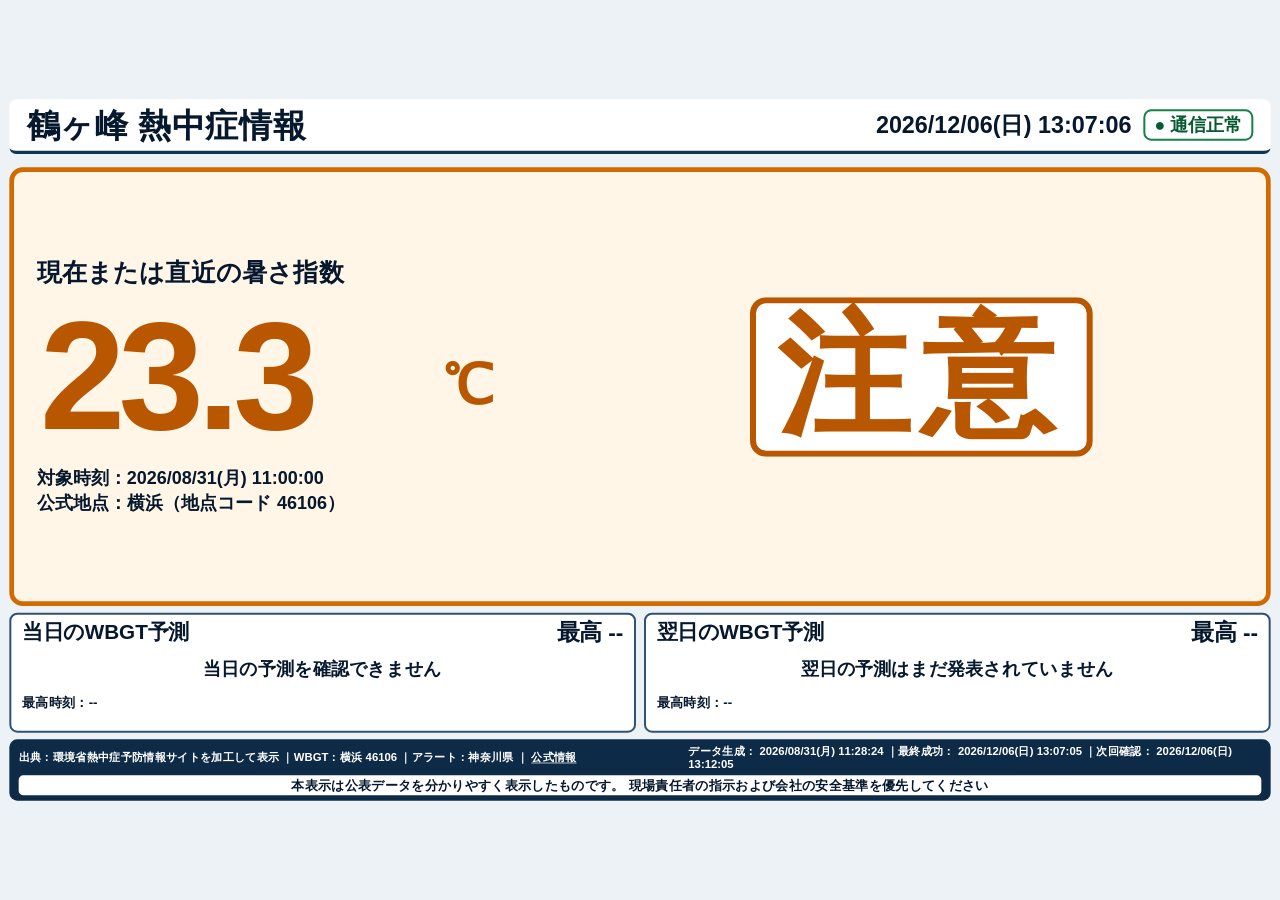
==== commit c5f3033f: "Update index.html" ====
--- a/index.html
+++ b/index.html
@@ -1910,6 +1910,6 @@
 
 <script src="./config.js?v=31"></script>
 <script src="./script.js?v=31"></script>
-
+<script src="./break-alert.js?v=1"></script>
 </body>
 </html>
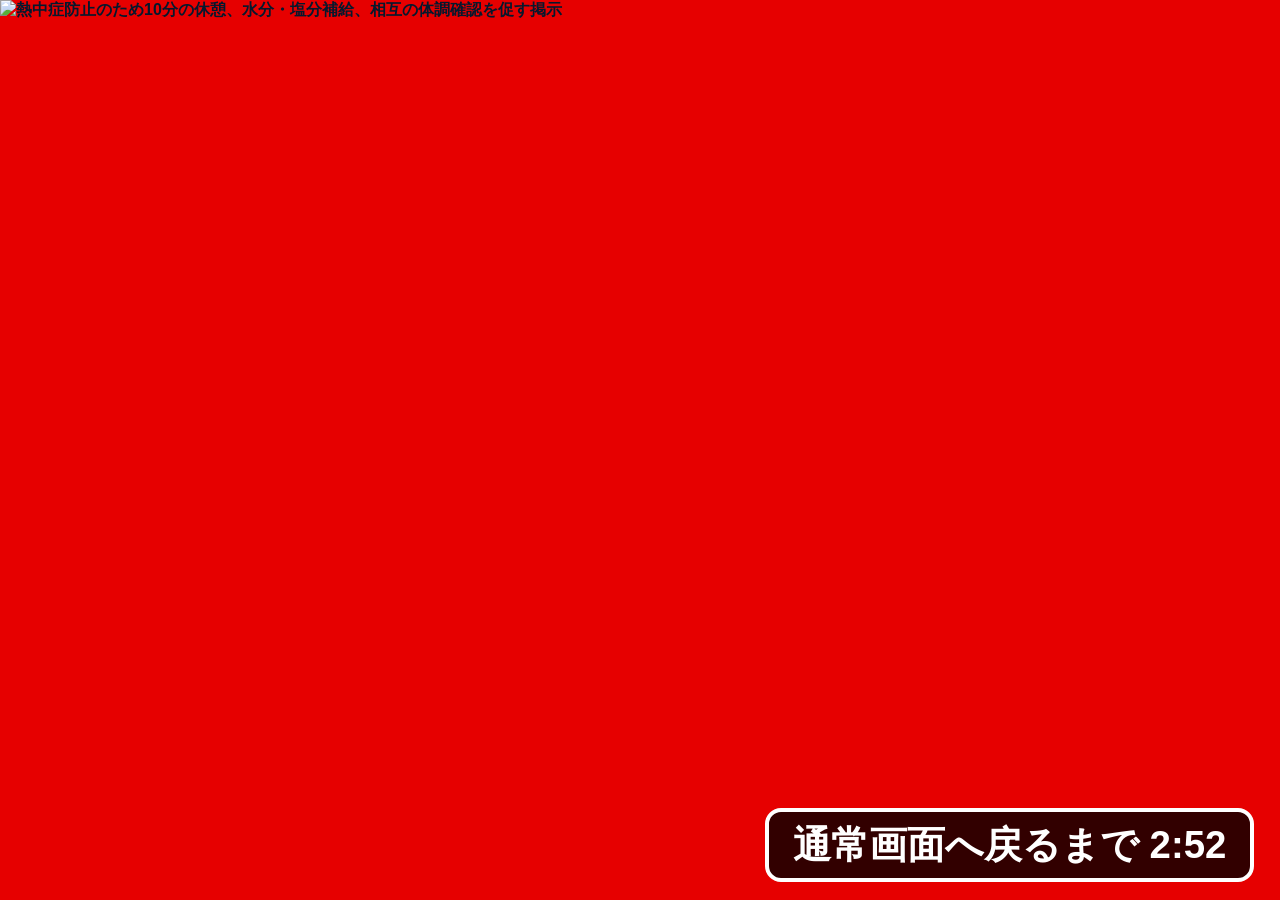
==== commit af140750: "Update index.html" ====
--- a/index.html
+++ b/index.html
@@ -1910,6 +1910,6 @@
 
 <script src="./config.js?v=31"></script>
 <script src="./script.js?v=31"></script>
-<script src="./break-alert.js?v=1"></script>
+<script src="./break-alert.js?v=3"></script>
 </body>
 </html>
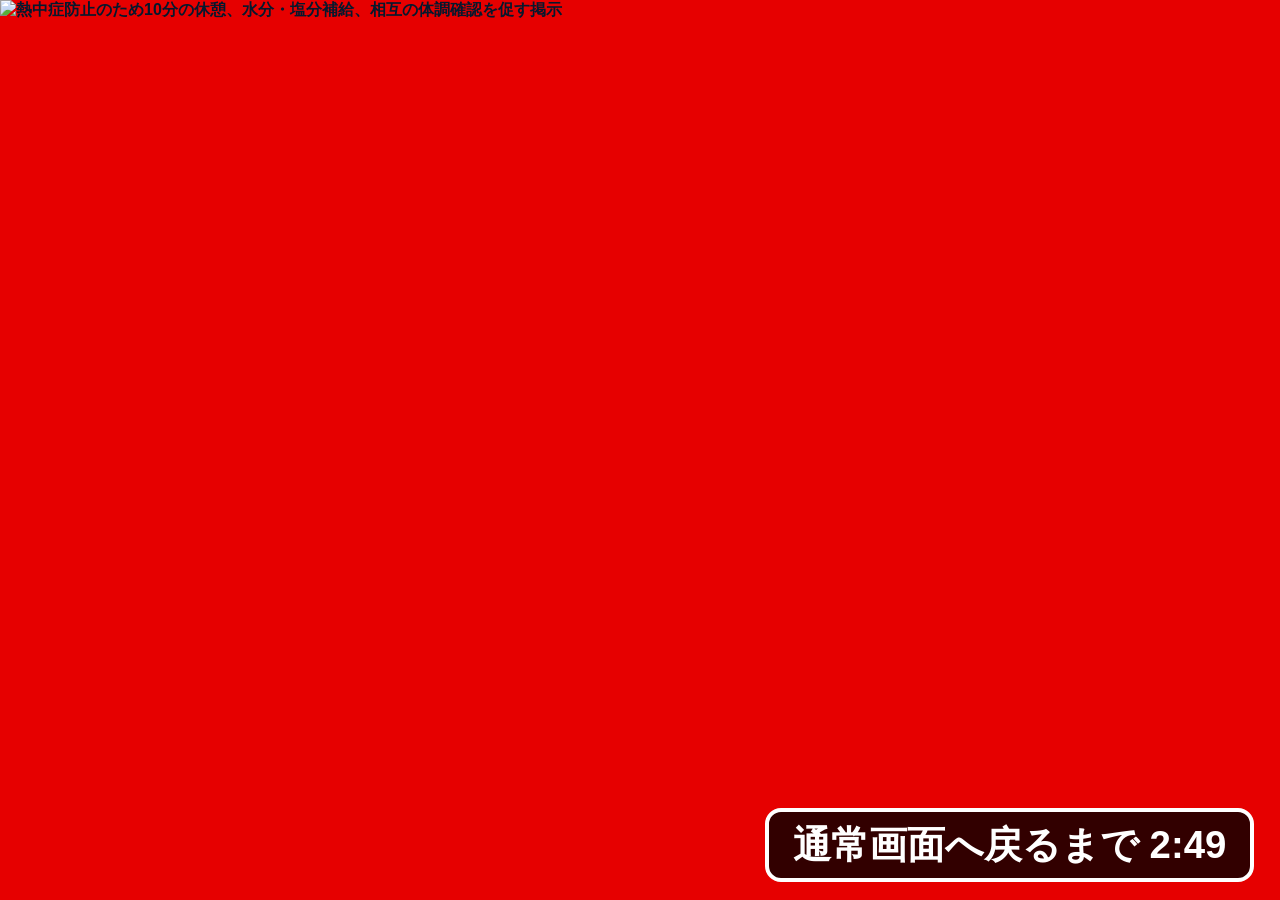
==== commit d05a58eb: "Update index.html" ====
--- a/index.html
+++ b/index.html
@@ -1910,6 +1910,6 @@
 
 <script src="./config.js?v=31"></script>
 <script src="./script.js?v=31"></script>
-<script src="./break-alert.js?v=3"></script>
+<script src="./break-alert.js?v=4"></script>
 </body>
 </html>
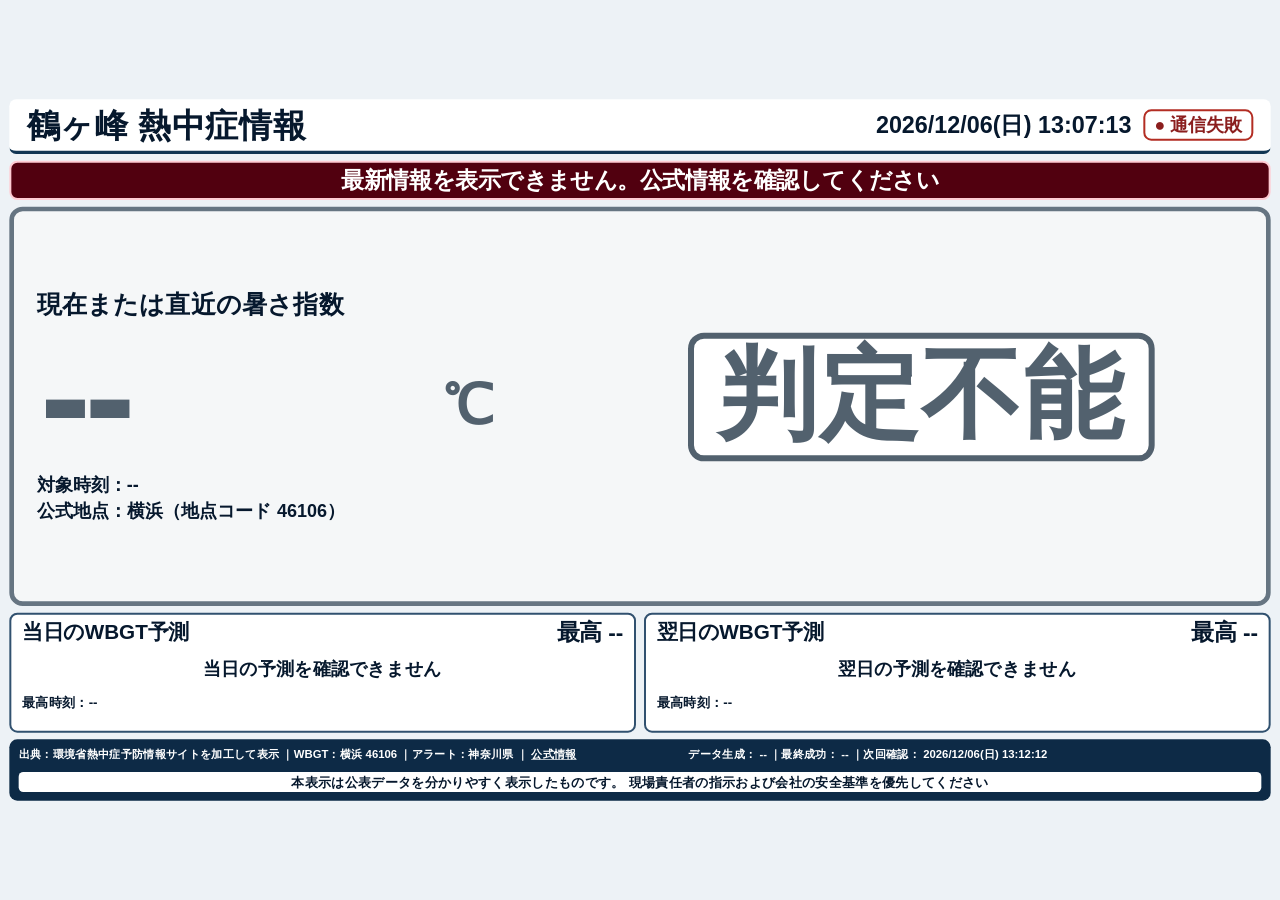
==== commit c3adf2b4: "Update index.html" ====
--- a/index.html
+++ b/index.html
@@ -1909,7 +1909,7 @@
 </style>
 
 <script src="./config.js?v=31"></script>
-<script src="./script.js?v=31"></script>
+<script src="./script.js?v=33"></script>
 <script src="./break-alert.js?v=4"></script>
 </body>
 </html>
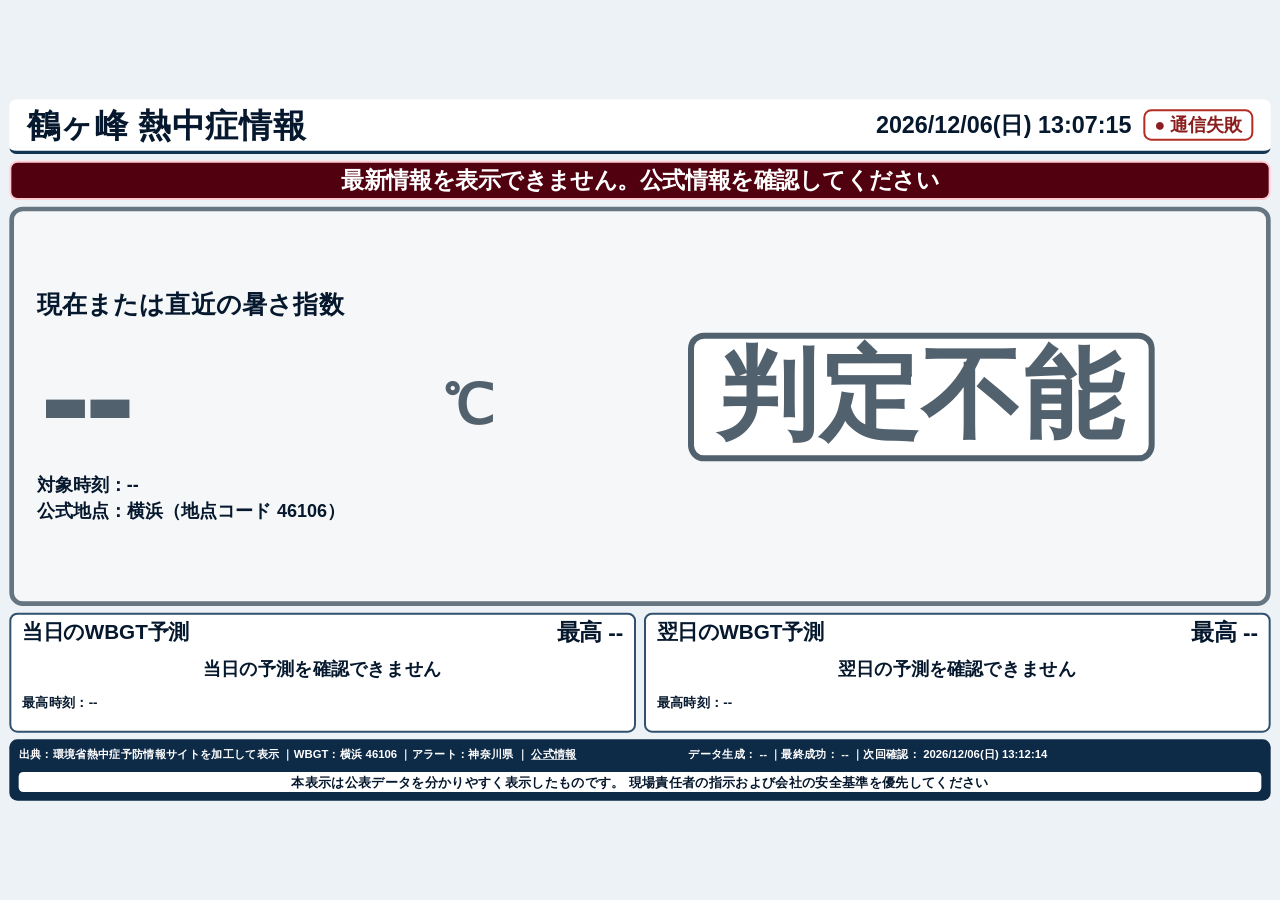
==== commit 96973d92: "Update index.html" ====
--- a/index.html
+++ b/index.html
@@ -1910,6 +1910,6 @@
 
 <script src="./config.js?v=31"></script>
 <script src="./script.js?v=33"></script>
-<script src="./break-alert.js?v=4"></script>
+<script src="./break-alert.js?v=5"></script>
 </body>
 </html>
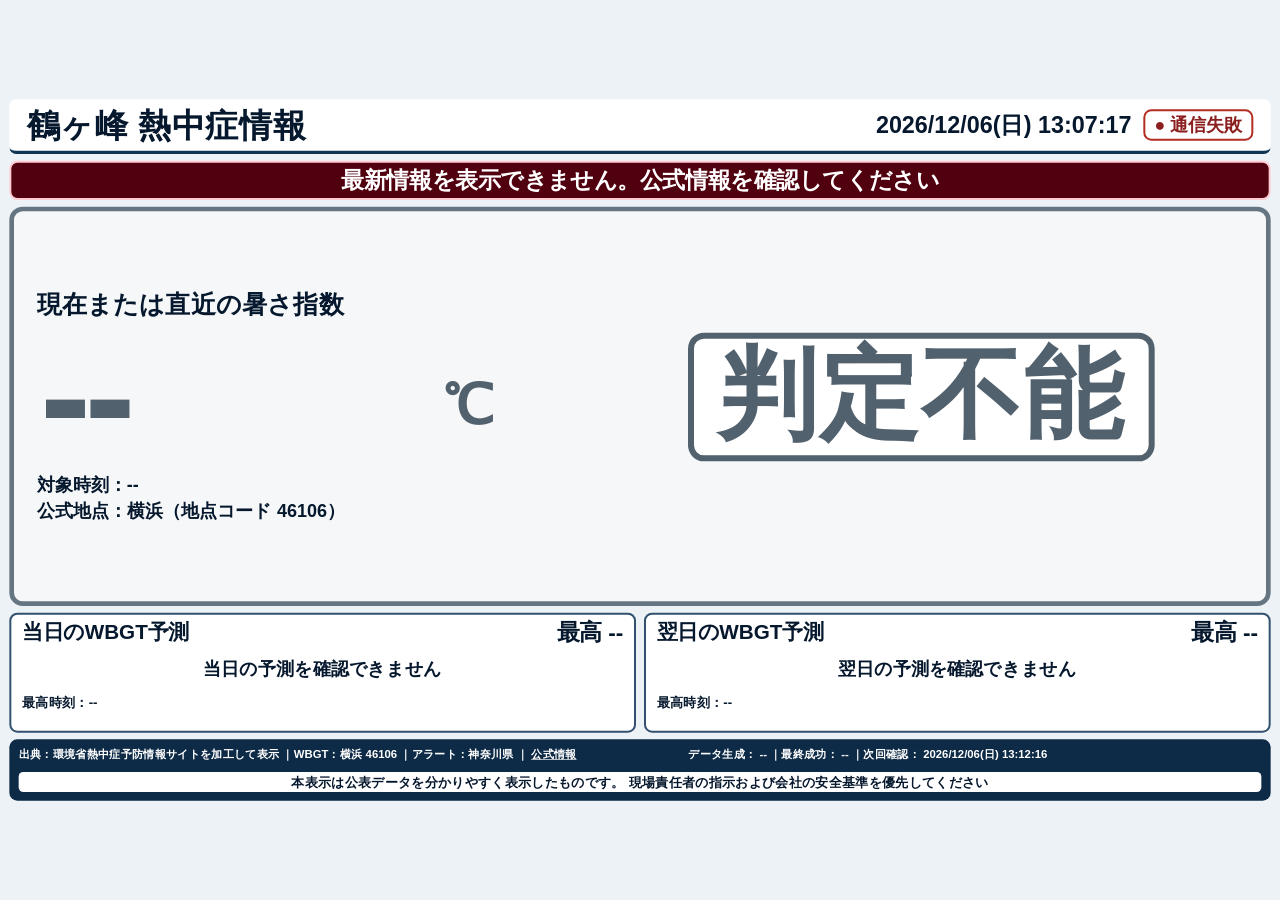
==== commit c887262f: "Update index.html" ====
--- a/index.html
+++ b/index.html
@@ -973,8 +973,6 @@
     <span id="action" hidden aria-hidden="true"></span>
   </main>
 
-<script src="./config.js?v=31"></script>
-<script src="./script.js?v=31"></script>
   <style id="signage-auto-fit-style">
   /*
    * サイネージ全体を1920×1080の固定キャンバスとして構成し、
@@ -1539,6 +1537,7 @@
     requestFit();
   })();
 </script>
+
   <style id="wbgt-level-display-style">
   /*
    * 上段の熱中症警戒情報パネルを非表示にします。
@@ -1780,134 +1779,139 @@
     color: #52616e !important;
   }
 
-    /* WBGT数値と判定を左右にバランスよく配置 */
-
-main.signage .wbgt-main {
-  width: 100% !important;
-  min-width: 0 !important;
-
-  display: grid !important;
-  grid-template-columns: 700px minmax(0, 1fr) !important;
-  align-items: center !important;
-
-  margin: 5px 0 10px !important;
-  padding: 0 45px 0 5px !important;
-}
-
-/* 数値と℃を左側の1列にまとめる */
-
-main.signage #value {
-  grid-column: 1 !important;
-  grid-row: 1 !important;
-
-  justify-self: start !important;
-
-  margin: 0 !important;
-  padding: 0 110px 0 0 !important;
-
-  font-size: 230px !important;
-  font-weight: 900 !important;
-  line-height: 0.88 !important;
-  letter-spacing: -10px !important;
-
-  white-space: nowrap !important;
-}
-
-main.signage .wbgt-unit {
-  grid-column: 1 !important;
-  grid-row: 1 !important;
-
-  justify-self: end !important;
-  align-self: center !important;
-
-  margin: 25px 20px 0 0 !important;
-
-  font-size: 82px !important;
-  font-weight: 900 !important;
-  line-height: 1 !important;
-
-  white-space: nowrap !important;
-}
-
-/* 判定を右側領域の中央に配置 */
-
-main.signage #rank {
-  grid-column: 2 !important;
-  grid-row: 1 !important;
-
-  justify-self: center !important;
-  align-self: center !important;
-  transform: translateX(80px) !important;
-
-  display: flex !important;
-  align-items: center !important;
-  justify-content: center !important;
-
-  min-width: 440px !important;
-  max-width: 100% !important;
-
-  margin: 0 !important;
-  padding: 15px 32px 22px !important;
-
-  font-size: 190px !important;
-  font-weight: 900 !important;
-  line-height: 0.92 !important;
-  letter-spacing: 0.08em !important;
-
-  text-align: center !important;
-  white-space: nowrap !important;
-
-  border: 9px solid currentColor !important;
-  border-radius: 24px !important;
-}
-
-/* 危険 */
-
-main.signage .wbgt-panel.danger #rank {
-  min-width: 460px !important;
-  font-size: 190px !important;
-}
-
-/* 厳重警戒 */
-
-main.signage .wbgt-panel.severe #rank {
-  min-width: 760px !important;
-  font-size: 145px !important;
-  letter-spacing: 0.02em !important;
-}
-
-/* 警戒 */
-
-main.signage .wbgt-panel.warning #rank {
-  min-width: 460px !important;
-  font-size: 190px !important;
-}
-
-/* 注意 */
-
-main.signage .wbgt-panel.attention #rank {
-  min-width: 460px !important;
-  font-size: 200px !important;
-}
-
-/* ほぼ安全 */
-
-main.signage .wbgt-panel.safe #rank {
-  min-width: 700px !important;
-  font-size: 155px !important;
-  letter-spacing: 0.02em !important;
-}
-
-/* 判定不能 */
-
-main.signage .wbgt-panel.unknown #rank {
-  min-width: 700px !important;
-  font-size: 150px !important;
-  letter-spacing: 0.02em !important;
-}
-    
+  /* WBGT数値と判定を左右にバランスよく配置 */
+
+  main.signage .wbgt-main {
+    width: 100% !important;
+    min-width: 0 !important;
+
+    display: grid !important;
+    grid-template-columns: 700px minmax(0, 1fr) !important;
+    align-items: center !important;
+
+    margin: 5px 0 10px !important;
+    padding: 0 45px 0 5px !important;
+  }
+
+  /* 数値と℃を左側の1列にまとめる */
+
+  main.signage #value {
+    grid-column: 1 !important;
+    grid-row: 1 !important;
+
+    justify-self: start !important;
+
+    margin: 0 !important;
+    padding: 0 110px 0 0 !important;
+
+    font-size: 230px !important;
+    font-weight: 900 !important;
+    line-height: 0.88 !important;
+    letter-spacing: -10px !important;
+
+    white-space: nowrap !important;
+  }
+
+  main.signage .wbgt-unit {
+    grid-column: 1 !important;
+    grid-row: 1 !important;
+
+    justify-self: end !important;
+    align-self: center !important;
+
+    margin: 25px 20px 0 0 !important;
+
+    font-size: 82px !important;
+    font-weight: 900 !important;
+    line-height: 1 !important;
+
+    white-space: nowrap !important;
+  }
+
+  /* 判定を右側領域の中央に配置 */
+
+  main.signage #rank {
+    grid-column: 2 !important;
+    grid-row: 1 !important;
+
+    justify-self: center !important;
+    align-self: center !important;
+    transform: translateX(80px) !important;
+
+    display: flex !important;
+    align-items: center !important;
+    justify-content: center !important;
+
+    min-width: 440px !important;
+    max-width: 100% !important;
+
+    margin: 0 !important;
+    padding: 15px 32px 22px !important;
+
+    font-size: 190px !important;
+    font-weight: 900 !important;
+    line-height: 0.92 !important;
+    letter-spacing: 0.08em !important;
+
+    text-align: center !important;
+    white-space: nowrap !important;
+
+    border: 9px solid currentColor !important;
+    border-radius: 24px !important;
+  }
+
+  /* 危険 */
+
+  main.signage .wbgt-panel.danger #rank {
+    min-width: 460px !important;
+    font-size: 190px !important;
+  }
+
+  /* 厳重警戒 */
+
+  main.signage .wbgt-panel.severe #rank {
+    min-width: 760px !important;
+    font-size: 145px !important;
+    letter-spacing: 0.02em !important;
+  }
+
+  /* 警戒 */
+
+  main.signage .wbgt-panel.warning #rank {
+    min-width: 460px !important;
+    font-size: 190px !important;
+  }
+
+  /* 注意 */
+
+  main.signage .wbgt-panel.attention #rank {
+    min-width: 460px !important;
+    font-size: 200px !important;
+  }
+
+  /* ほぼ安全 */
+
+  main.signage .wbgt-panel.safe #rank {
+    min-width: 700px !important;
+    font-size: 155px !important;
+    letter-spacing: 0.02em !important;
+  }
+
+  /* 判定不能 */
+
+  main.signage .wbgt-panel.unknown #rank {
+    min-width: 700px !important;
+    font-size: 150px !important;
+    letter-spacing: 0.02em !important;
+  }
 </style>
 
+<!--
+  読み込み順
+  1. config.js   設定値
+  2. script.js   WBGT値などの表示更新
+  3. break-alert.js  休憩画面の判定（#value の値を参照）
+-->
 <script src="./config.js?v=31"></script>
 <script src="./script.js?v=33"></script>
 <script src="./break-alert.js?v=5"></script>
